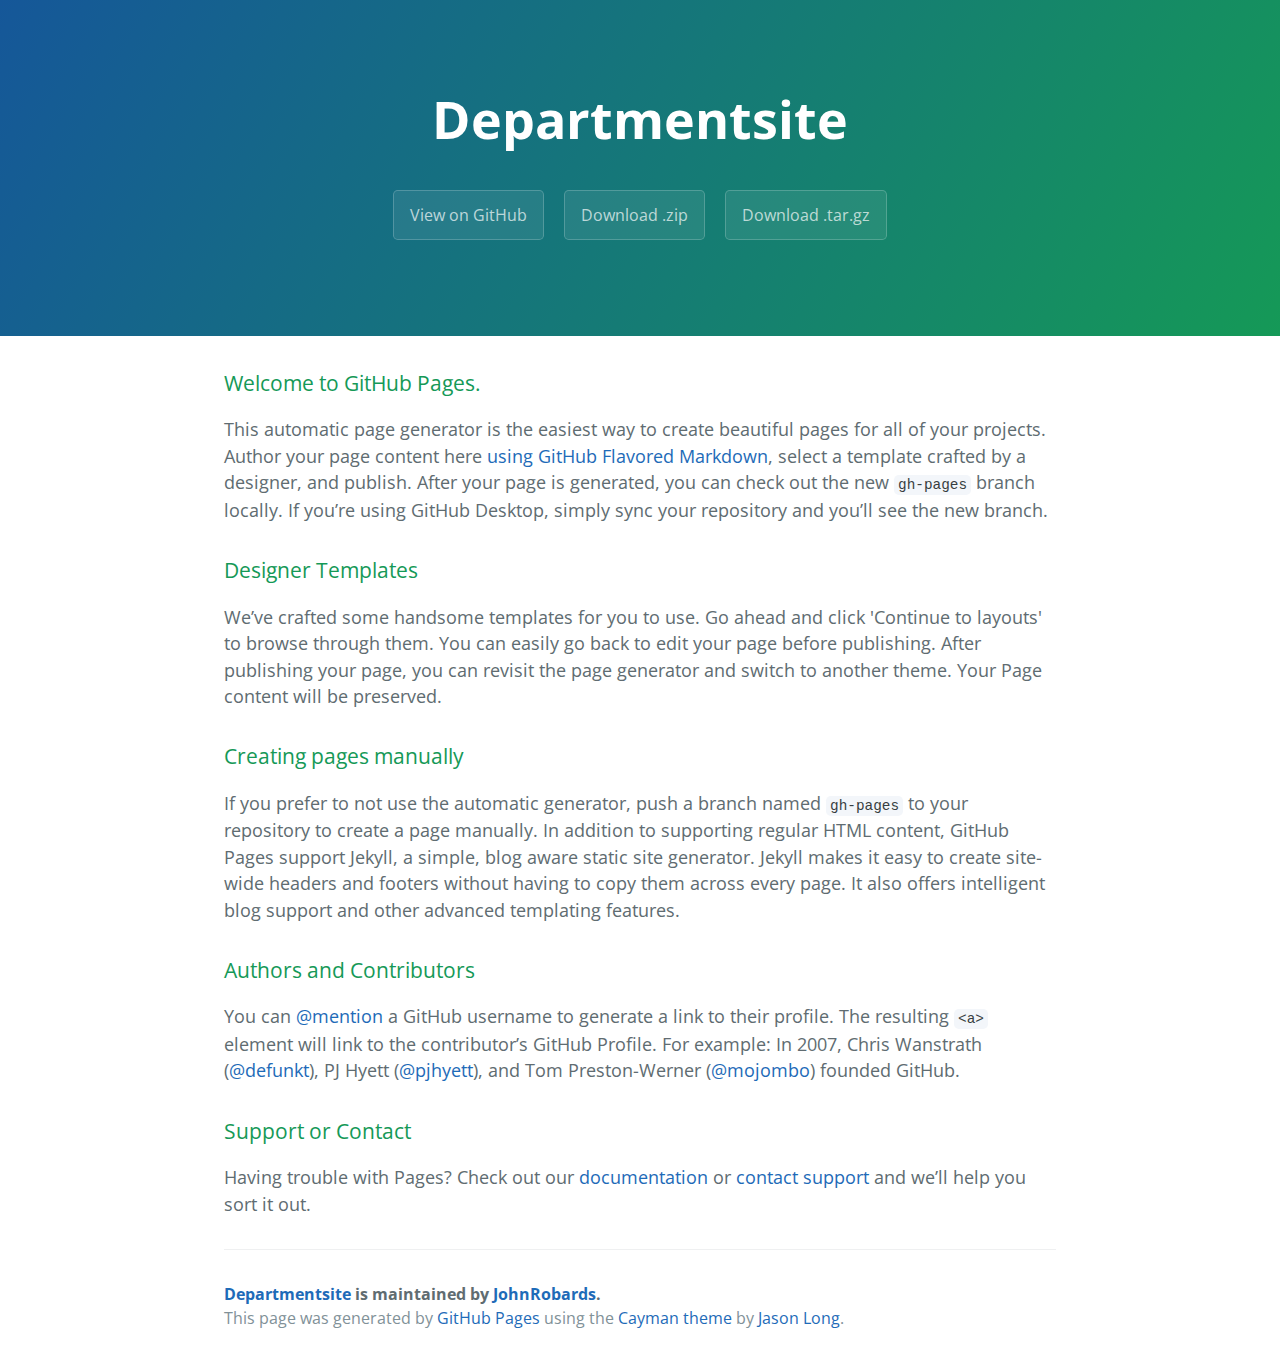
==== index.html @ 5f0476aa "Create gh-pages branch via GitHub" ====
<!DOCTYPE html>
<html lang="en-us">
  <head>
    <meta charset="UTF-8">
    <title>Departmentsite by JohnRobards</title>
    <meta name="viewport" content="width=device-width, initial-scale=1">
    <link rel="stylesheet" type="text/css" href="stylesheets/normalize.css" media="screen">
    <link href='https://fonts.googleapis.com/css?family=Open+Sans:400,700' rel='stylesheet' type='text/css'>
    <link rel="stylesheet" type="text/css" href="stylesheets/stylesheet.css" media="screen">
    <link rel="stylesheet" type="text/css" href="stylesheets/github-light.css" media="screen">
  </head>
  <body>
    <section class="page-header">
      <h1 class="project-name">Departmentsite</h1>
      <h2 class="project-tagline"></h2>
      <a href="https://github.com/JohnRobards/DepartmentSite" class="btn">View on GitHub</a>
      <a href="https://github.com/JohnRobards/DepartmentSite/zipball/master" class="btn">Download .zip</a>
      <a href="https://github.com/JohnRobards/DepartmentSite/tarball/master" class="btn">Download .tar.gz</a>
    </section>

    <section class="main-content">
      <h3>
<a id="welcome-to-github-pages" class="anchor" href="#welcome-to-github-pages" aria-hidden="true"><span aria-hidden="true" class="octicon octicon-link"></span></a>Welcome to GitHub Pages.</h3>

<p>This automatic page generator is the easiest way to create beautiful pages for all of your projects. Author your page content here <a href="https://guides.github.com/features/mastering-markdown/">using GitHub Flavored Markdown</a>, select a template crafted by a designer, and publish. After your page is generated, you can check out the new <code>gh-pages</code> branch locally. If you’re using GitHub Desktop, simply sync your repository and you’ll see the new branch.</p>

<h3>
<a id="designer-templates" class="anchor" href="#designer-templates" aria-hidden="true"><span aria-hidden="true" class="octicon octicon-link"></span></a>Designer Templates</h3>

<p>We’ve crafted some handsome templates for you to use. Go ahead and click 'Continue to layouts' to browse through them. You can easily go back to edit your page before publishing. After publishing your page, you can revisit the page generator and switch to another theme. Your Page content will be preserved.</p>

<h3>
<a id="creating-pages-manually" class="anchor" href="#creating-pages-manually" aria-hidden="true"><span aria-hidden="true" class="octicon octicon-link"></span></a>Creating pages manually</h3>

<p>If you prefer to not use the automatic generator, push a branch named <code>gh-pages</code> to your repository to create a page manually. In addition to supporting regular HTML content, GitHub Pages support Jekyll, a simple, blog aware static site generator. Jekyll makes it easy to create site-wide headers and footers without having to copy them across every page. It also offers intelligent blog support and other advanced templating features.</p>

<h3>
<a id="authors-and-contributors" class="anchor" href="#authors-and-contributors" aria-hidden="true"><span aria-hidden="true" class="octicon octicon-link"></span></a>Authors and Contributors</h3>

<p>You can <a href="https://help.github.com/articles/basic-writing-and-formatting-syntax/#mentioning-users-and-teams" class="user-mention">@mention</a> a GitHub username to generate a link to their profile. The resulting <code>&lt;a&gt;</code> element will link to the contributor’s GitHub Profile. For example: In 2007, Chris Wanstrath (<a href="https://github.com/defunkt" class="user-mention">@defunkt</a>), PJ Hyett (<a href="https://github.com/pjhyett" class="user-mention">@pjhyett</a>), and Tom Preston-Werner (<a href="https://github.com/mojombo" class="user-mention">@mojombo</a>) founded GitHub.</p>

<h3>
<a id="support-or-contact" class="anchor" href="#support-or-contact" aria-hidden="true"><span aria-hidden="true" class="octicon octicon-link"></span></a>Support or Contact</h3>

<p>Having trouble with Pages? Check out our <a href="https://help.github.com/pages">documentation</a> or <a href="https://github.com/contact">contact support</a> and we’ll help you sort it out.</p>

      <footer class="site-footer">
        <span class="site-footer-owner"><a href="https://github.com/JohnRobards/DepartmentSite">Departmentsite</a> is maintained by <a href="https://github.com/JohnRobards">JohnRobards</a>.</span>

        <span class="site-footer-credits">This page was generated by <a href="https://pages.github.com">GitHub Pages</a> using the <a href="https://github.com/jasonlong/cayman-theme">Cayman theme</a> by <a href="https://twitter.com/jasonlong">Jason Long</a>.</span>
      </footer>

    </section>

  
  </body>
</html>
---- stylesheets/stylesheet.css ----
* {
  box-sizing: border-box; }

body {
  padding: 0;
  margin: 0;
  font-family: "Open Sans", "Helvetica Neue", Helvetica, Arial, sans-serif;
  font-size: 16px;
  line-height: 1.5;
  color: #606c71; }

a {
  color: #1e6bb8;
  text-decoration: none; }
  a:hover {
    text-decoration: underline; }

.btn {
  display: inline-block;
  margin-bottom: 1rem;
  color: rgba(255, 255, 255, 0.7);
  background-color: rgba(255, 255, 255, 0.08);
  border-color: rgba(255, 255, 255, 0.2);
  border-style: solid;
  border-width: 1px;
  border-radius: 0.3rem;
  transition: color 0.2s, background-color 0.2s, border-color 0.2s; }
  .btn + .btn {
    margin-left: 1rem; }

.btn:hover {
  color: rgba(255, 255, 255, 0.8);
  text-decoration: none;
  background-color: rgba(255, 255, 255, 0.2);
  border-color: rgba(255, 255, 255, 0.3); }

@media screen and (min-width: 64em) {
  .btn {
    padding: 0.75rem 1rem; } }

@media screen and (min-width: 42em) and (max-width: 64em) {
  .btn {
    padding: 0.6rem 0.9rem;
    font-size: 0.9rem; } }

@media screen and (max-width: 42em) {
  .btn {
    display: block;
    width: 100%;
    padding: 0.75rem;
    font-size: 0.9rem; }
    .btn + .btn {
      margin-top: 1rem;
      margin-left: 0; } }

.page-header {
  color: #fff;
  text-align: center;
  background-color: #159957;
  background-image: linear-gradient(120deg, #155799, #159957); }

@media screen and (min-width: 64em) {
  .page-header {
    padding: 5rem 6rem; } }

@media screen and (min-width: 42em) and (max-width: 64em) {
  .page-header {
    padding: 3rem 4rem; } }

@media screen and (max-width: 42em) {
  .page-header {
    padding: 2rem 1rem; } }

.project-name {
  margin-top: 0;
  margin-bottom: 0.1rem; }

@media screen and (min-width: 64em) {
  .project-name {
    font-size: 3.25rem; } }

@media screen and (min-width: 42em) and (max-width: 64em) {
  .project-name {
    font-size: 2.25rem; } }

@media screen and (max-width: 42em) {
  .project-name {
    font-size: 1.75rem; } }

.project-tagline {
  margin-bottom: 2rem;
  font-weight: normal;
  opacity: 0.7; }

@media screen and (min-width: 64em) {
  .project-tagline {
    font-size: 1.25rem; } }

@media screen and (min-width: 42em) and (max-width: 64em) {
  .project-tagline {
    font-size: 1.15rem; } }

@media screen and (max-width: 42em) {
  .project-tagline {
    font-size: 1rem; } }

.main-content :first-child {
  margin-top: 0; }
.main-content img {
  max-width: 100%; }
.main-content h1, .main-content h2, .main-content h3, .main-content h4, .main-content h5, .main-content h6 {
  margin-top: 2rem;
  margin-bottom: 1rem;
  font-weight: normal;
  color: #159957; }
.main-content p {
  margin-bottom: 1em; }
.main-content code {
  padding: 2px 4px;
  font-family: Consolas, "Liberation Mono", Menlo, Courier, monospace;
  font-size: 0.9rem;
  color: #383e41;
  background-color: #f3f6fa;
  border-radius: 0.3rem; }
.main-content pre {
  padding: 0.8rem;
  margin-top: 0;
  margin-bottom: 1rem;
  font: 1rem Consolas, "Liberation Mono", Menlo, Courier, monospace;
  color: #567482;
  word-wrap: normal;
  background-color: #f3f6fa;
  border: solid 1px #dce6f0;
  border-radius: 0.3rem; }
  .main-content pre > code {
    padding: 0;
    margin: 0;
    font-size: 0.9rem;
    color: #567482;
    word-break: normal;
    white-space: pre;
    background: transparent;
    border: 0; }
.main-content .highlight {
  margin-bottom: 1rem; }
  .main-content .highlight pre {
    margin-bottom: 0;
    word-break: normal; }
.main-content .highlight pre, .main-content pre {
  padding: 0.8rem;
  overflow: auto;
  font-size: 0.9rem;
  line-height: 1.45;
  border-radius: 0.3rem; }
.main-content pre code, .main-content pre tt {
  display: inline;
  max-width: initial;
  padding: 0;
  margin: 0;
  overflow: initial;
  line-height: inherit;
  word-wrap: normal;
  background-color: transparent;
  border: 0; }
  .main-content pre code:before, .main-content pre code:after, .main-content pre tt:before, .main-content pre tt:after {
    content: normal; }
.main-content ul, .main-content ol {
  margin-top: 0; }
.main-content blockquote {
  padding: 0 1rem;
  margin-left: 0;
  color: #819198;
  border-left: 0.3rem solid #dce6f0; }
  .main-content blockquote > :first-child {
    margin-top: 0; }
  .main-content blockquote > :last-child {
    margin-bottom: 0; }
.main-content table {
  display: block;
  width: 100%;
  overflow: auto;
  word-break: normal;
  word-break: keep-all; }
  .main-content table th {
    font-weight: bold; }
  .main-content table th, .main-content table td {
    padding: 0.5rem 1rem;
    border: 1px solid #e9ebec; }
.main-content dl {
  padding: 0; }
  .main-content dl dt {
    padding: 0;
    margin-top: 1rem;
    font-size: 1rem;
    font-weight: bold; }
  .main-content dl dd {
    padding: 0;
    margin-bottom: 1rem; }
.main-content hr {
  height: 2px;
  padding: 0;
  margin: 1rem 0;
  background-color: #eff0f1;
  border: 0; }

@media screen and (min-width: 64em) {
  .main-content {
    max-width: 64rem;
    padding: 2rem 6rem;
    margin: 0 auto;
    font-size: 1.1rem; } }

@media screen and (min-width: 42em) and (max-width: 64em) {
  .main-content {
    padding: 2rem 4rem;
    font-size: 1.1rem; } }

@media screen and (max-width: 42em) {
  .main-content {
    padding: 2rem 1rem;
    font-size: 1rem; } }

.site-footer {
  padding-top: 2rem;
  margin-top: 2rem;
  border-top: solid 1px #eff0f1; }

.site-footer-owner {
  display: block;
  font-weight: bold; }

.site-footer-credits {
  color: #819198; }

@media screen and (min-width: 64em) {
  .site-footer {
    font-size: 1rem; } }

@media screen and (min-width: 42em) and (max-width: 64em) {
  .site-footer {
    font-size: 1rem; } }

@media screen and (max-width: 42em) {
  .site-footer {
    font-size: 0.9rem; } }
---- stylesheets/github-light.css ----
/*
The MIT License (MIT)

Copyright (c) 2015 GitHub, Inc.

Permission is hereby granted, free of charge, to any person obtaining a copy
of this software and associated documentation files (the "Software"), to deal
in the Software without restriction, including without limitation the rights
to use, copy, modify, merge, publish, distribute, sublicense, and/or sell
copies of the Software, and to permit persons to whom the Software is
furnished to do so, subject to the following conditions:

The above copyright notice and this permission notice shall be included in all
copies or substantial portions of the Software.

THE SOFTWARE IS PROVIDED "AS IS", WITHOUT WARRANTY OF ANY KIND, EXPRESS OR
IMPLIED, INCLUDING BUT NOT LIMITED TO THE WARRANTIES OF MERCHANTABILITY,
FITNESS FOR A PARTICULAR PURPOSE AND NONINFRINGEMENT. IN NO EVENT SHALL THE
AUTHORS OR COPYRIGHT HOLDERS BE LIABLE FOR ANY CLAIM, DAMAGES OR OTHER
LIABILITY, WHETHER IN AN ACTION OF CONTRACT, TORT OR OTHERWISE, ARISING FROM,
OUT OF OR IN CONNECTION WITH THE SOFTWARE OR THE USE OR OTHER DEALINGS IN THE
SOFTWARE.

*/

.pl-c /* comment */ {
  color: #969896;
}

.pl-c1      /* constant, markup.raw, meta.diff.header, meta.module-reference, meta.property-name, support, support.constant, support.variable, variable.other.constant */,
.pl-s .pl-v /* string variable */ {
  color: #0086b3;
}

.pl-e  /* entity */,
.pl-en /* entity.name */ {
  color: #795da3;
}

.pl-s .pl-s1 /* string source */,
.pl-smi      /* storage.modifier.import, storage.modifier.package, storage.type.java, variable.other, variable.parameter.function */ {
  color: #333;
}

.pl-ent /* entity.name.tag */ {
  color: #63a35c;
}

.pl-k /* keyword, storage, storage.type */ {
  color: #a71d5d;
}

.pl-pds              /* punctuation.definition.string, string.regexp.character-class */,
.pl-s                /* string */,
.pl-s .pl-pse .pl-s1 /* string punctuation.section.embedded source */,
.pl-sr               /* string.regexp */,
.pl-sr .pl-cce       /* string.regexp constant.character.escape */,
.pl-sr .pl-sra       /* string.regexp string.regexp.arbitrary-repitition */,
.pl-sr .pl-sre       /* string.regexp source.ruby.embedded */ {
  color: #183691;
}

.pl-v /* variable */ {
  color: #ed6a43;
}

.pl-id /* invalid.deprecated */ {
  color: #b52a1d;
}

.pl-ii /* invalid.illegal */ {
  background-color: #b52a1d;
  color: #f8f8f8;
}

.pl-sr .pl-cce /* string.regexp constant.character.escape */ {
  color: #63a35c;
  font-weight: bold;
}

.pl-ml /* markup.list */ {
  color: #693a17;
}

.pl-mh        /* markup.heading */,
.pl-mh .pl-en /* markup.heading entity.name */,
.pl-ms        /* meta.separator */ {
  color: #1d3e81;
  font-weight: bold;
}

.pl-mq /* markup.quote */ {
  color: #008080;
}

.pl-mi /* markup.italic */ {
  color: #333;
  font-style: italic;
}

.pl-mb /* markup.bold */ {
  color: #333;
  font-weight: bold;
}

.pl-md /* markup.deleted, meta.diff.header.from-file */ {
  background-color: #ffecec;
  color: #bd2c00;
}

.pl-mi1 /* markup.inserted, meta.diff.header.to-file */ {
  background-color: #eaffea;
  color: #55a532;
}

.pl-mdr /* meta.diff.range */ {
  color: #795da3;
  font-weight: bold;
}

.pl-mo /* meta.output */ {
  color: #1d3e81;
}
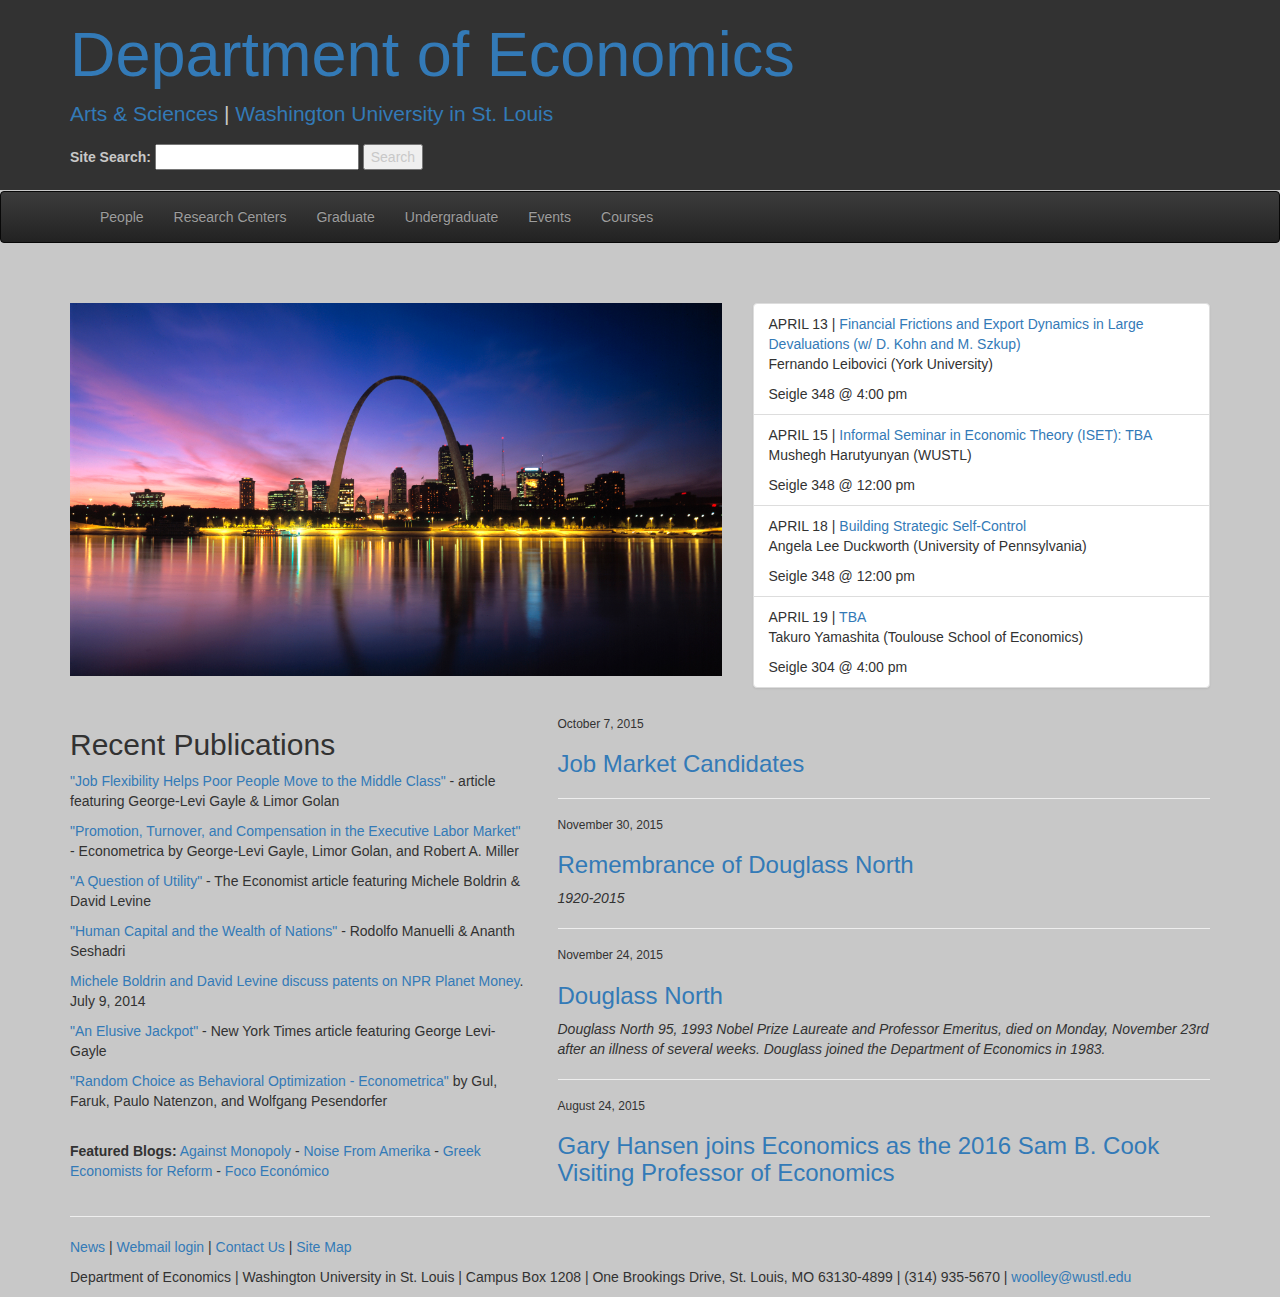
==== commit f46588d2: "More" ====
--- a/index.html
+++ b/index.html
@@ -2,56 +2,144 @@
 <html lang="en-us">
   <head>
     <meta charset="UTF-8">
-    <title>Departmentsite by JohnRobards</title>
+    <title>Economics Department Site Reboot</title>
     <meta name="viewport" content="width=device-width, initial-scale=1">
-    <link rel="stylesheet" type="text/css" href="stylesheets/normalize.css" media="screen">
-    <link href='https://fonts.googleapis.com/css?family=Open+Sans:400,700' rel='stylesheet' type='text/css'>
-    <link rel="stylesheet" type="text/css" href="stylesheets/stylesheet.css" media="screen">
-    <link rel="stylesheet" type="text/css" href="stylesheets/github-light.css" media="screen">
+    <link rel="stylesheet" type="text/css" href="css/normalize.css" media="screen">
+    <link rel="stylesheet" type="text/css" href="css/stylesheet.css" media="screen">
+    <link rel="stylesheet" type="text/css" href="css/github-light.css" media="screen">
+    
+    <link rel="stylesheet" type="text/css" href="css/bootstrap-theme.min.css" media="screen">
+    <link rel="stylesheet" type="text/css" href="css/bootstrap.min.css" media="screen">
+    <link rel="stylesheet" type="text/css" href="css/DepartmentSite.css" media="screen">
   </head>
   <body>
-    <section class="page-header">
-      <h1 class="project-name">Departmentsite</h1>
-      <h2 class="project-tagline"></h2>
-      <a href="https://github.com/JohnRobards/DepartmentSite" class="btn">View on GitHub</a>
-      <a href="https://github.com/JohnRobards/DepartmentSite/zipball/master" class="btn">Download .zip</a>
-      <a href="https://github.com/JohnRobards/DepartmentSite/tarball/master" class="btn">Download .tar.gz</a>
-    </section>
+    <!-- Main jumbotron for a primary marketing message or call to action -->
+      <div class="jumbotron">
+        <div class="container">
+          <h1><a href="http://johnrobards.github.io/DepartmentSite/">Department of Economics</a></h1>
+          <p><a href="http://artsci.wustl.edu/">Arts & Sciences </a>|<a href="https://wustl.edu/"> Washington University in St. Louis</a>
+            <form action= "http://johnrobards.github.io/DepartmentSite/Search.html" method="GET">
+            <label>Site Search: <input type="text" name="q" /></label>
+            <input type="submit" value="Search" />
+            </form>
+          </p>
+        </div>
+      </div>  
+    
+    
+    <nav class="navbar navbar-inverse">
+        <div class="container">
+          <div class="navbar-header">
+            <button type="button" class="navbar-toggle collapsed" data-toggle="collapse" data-target="#navbar" aria-expanded="false" aria-controls="navbar">
+              <span class="sr-only">Toggle navigation</span>
+              <span class="icon-bar"></span>
+              <span class="icon-bar"></span>
+              <span class="icon-bar"></span>
+            </button>
+          </div>
+          
+          <div id="navbar" class="navbar-collapse collapse">
+            <ul class="nav navbar-nav">
+              <li><a href="http://johnrobards.github.io/DepartmentSite/People.html">People</a></li>
+              <li><a href="http://johnrobards.github.io/DepartmentSite/Research_Centers.html">Research Centers</a></li>
+              <li><a href="http://johnrobards.github.io/DepartmentSite/Graduate.html">Graduate</a></li>
+              <li><a href="http://johnrobards.github.io/DepartmentSite/Undergraduate.html">Undergraduate</a></li>
+              <li><a href="http://johnrobards.github.io/DepartmentSite/Events.html">Events</a></li>
+              <li><a href="http://johnrobards.github.io/DepartmentSite/Courses.html">Courses</a></li>
+            </ul>
+          </div>
+        </div>
+      </nav>
+    <br />
+    <br />
+    
+    
+    
+     <div class="container">
+        <div class="row">
 
-    <section class="main-content">
-      <h3>
-<a id="welcome-to-github-pages" class="anchor" href="#welcome-to-github-pages" aria-hidden="true"><span aria-hidden="true" class="octicon octicon-link"></span></a>Welcome to GitHub Pages.</h3>
+        <div class="col-md-7">
+            <img class="img-responsive" src="imgs/Skyline.jpg">
+        </div> <!-- col -->
 
-<p>This automatic page generator is the easiest way to create beautiful pages for all of your projects. Author your page content here <a href="https://guides.github.com/features/mastering-markdown/">using GitHub Flavored Markdown</a>, select a template crafted by a designer, and publish. After your page is generated, you can check out the new <code>gh-pages</code> branch locally. If you’re using GitHub Desktop, simply sync your repository and you’ll see the new branch.</p>
+        <div class="col-md-5">
+          <ul class="list-group">
+            <li class="list-group-item">APRIL 13 | <a href="http://johnrobards.github.io/DepartmentSite/EventPages/FinancialFrictions.html">Financial Frictions and Export Dynamics in Large Devaluations (w/ D. Kohn and M. Szkup)</a>
+            <p>Fernando Leibovici (York University)</p>
+            Seigle 348 @ 4:00 pm</li>
+            <li class="list-group-item">APRIL 15 | <a href="http://johnrobards.github.io/DepartmentSite/EventPages/EconomicTheory.html">Informal Seminar in Economic Theory (ISET): TBA</a>
+            <p>Mushegh Harutyunyan (WUSTL)</p>
+            Seigle 348 @ 12:00 pm</li>
+            <li class="list-group-item">APRIL 18 | <a href="http://johnrobards.github.io/DepartmentSite/EventPages/SelfControl.html">Building Strategic Self-Control</a>
+            <p>Angela Lee Duckworth (University of Pennsylvania)</p>
+            Seigle 348 @ 12:00 pm</li>
+            <li class="list-group-item">APRIL 19 | <a href="http://johnrobards.github.io/DepartmentSite/EventPages/TBA.html">TBA</a>
+            <p>Takuro Yamashita (Toulouse School of Economics)</p>
+            Seigle 304 @ 4:00 pm</li>
+          </ul>
+        </div> <!-- col -->
 
-<h3>
-<a id="designer-templates" class="anchor" href="#designer-templates" aria-hidden="true"><span aria-hidden="true" class="octicon octicon-link"></span></a>Designer Templates</h3>
+        <div class="col-md-5">
+          <h2>Recent Publications</h2>
+          <p>
+            <a href="http://www.theatlantic.com/business/archive/2015/09/for-better-economic-mobility-more-flexible-jobs/404011/">"Job Flexibility Helps Poor People Move to the Middle Class"</a> - article featuring George-Levi Gayle & Limor Golan
+          </p>
+          <p>
+            <a href="http://onlinelibrary.wiley.com/store/10.3982/ECTA11020/asset/ecta1556.pdf?v=1&t=imwfavoj&s=5040d1652b0338eec472b3199f9a726b33541821">"Promotion, Turnover, and Compensation in the Executive Labor Market"</a> - Econometrica by George-Levi Gayle, Limor Golan, and Robert A. Miller
+          </p>
+          <p>
+            <a href="http://www.economist.com/node/21660559">"A Question of Utility"</a> - The Economist article featuring Michele Boldrin & David Levine
+          </p>
+          <p>
+            <a href="http://pubs.aeaweb.org/doi/pdfplus/10.1257/aer.104.9.2736">"Human Capital and the Wealth of Nations"</a> - Rodolfo Manuelli & Ananth Seshadri
+          </p>
+          <p>
+            <a href="http://www.npr.org/sections/money/2014/07/09/329895088/episode-551-the-case-against-patents">Michele Boldrin and David Levine discuss patents on NPR Planet Money</a>. July 9, 2014
+          </p>
+          <p>
+            <a href="http://www.nytimes.com/2014/06/08/business/riches-come-to-women-as-ceos-but-few-get-there.html?_r=3">"An Elusive Jackpot"</a> - New York Times article featuring George Levi-Gayle
+          </p>
+          <p>
+            <a href="http://www.econometricsociety.org/publications/econometrica/journal-materials/forthcoming-papers">"Random Choice as Behavioral Optimization - Econometrica"</a> by Gul, Faruk, Paulo Natenzon, and Wolfgang Pesendorfer
+          </p>
+          <br />
+          <p><strong>Featured Blogs:</strong> <a href="http://www.againstmonopoly.org/">Against Monopoly</a> - <a href="http://www.noisefromamerika.org/">Noise From Amerika</a>
+          - <a href="http://greekeconomistsforreform.com/">Greek Economists for Reform</a> - <a href="http://focoeconomico.org/">Foco Económico</a></p>
+        </div>
 
-<p>We’ve crafted some handsome templates for you to use. Go ahead and click 'Continue to layouts' to browse through them. You can easily go back to edit your page before publishing. After publishing your page, you can revisit the page generator and switch to another theme. Your Page content will be preserved.</p>
+        
 
-<h3>
-<a id="creating-pages-manually" class="anchor" href="#creating-pages-manually" aria-hidden="true"><span aria-hidden="true" class="octicon octicon-link"></span></a>Creating pages manually</h3>
+        <div class="col-md-7">
+          <h6>October 7, 2015</h6>
+          <h3><a href="http://johnrobards.github.io/DepartmentSite/candidates.html">Job Market Candidates</a></h3>
+          <hr />
+          
+          <h6>November 30, 2015</h6>
+          <h3><a href="https://source.wustl.edu/2015/11/obituary-douglass-c-north-nobel-prizewinning-economist-95/">Remembrance of Douglass North</a></h3>
+          <p><i>1920-2015</i></p>
+          <hr />
+          
+          <h6>November 24, 2015</h6>
+          <h3><a href="https://source.wustl.edu/2015/11/obituary-douglass-c-north-nobel-prizewinning-economist-95/">Douglass North</a></h3>
+          <p><i>Douglass North 95, 1993 Nobel Prize Laureate and Professor Emeritus, died on Monday, November 23rd after an illness of several weeks. Douglass joined the Department of Economics in 1983.</i></p>
+          <hr />
+          
+          <h6>August 24, 2015</h6>
+          <h3><a href="http://www.econ.ucla.edu/faculty/regular/Hansen.html">Gary Hansen joins Economics as the 2016 Sam B. Cook Visiting Professor of Economics</a></h3>
+        </div> <!-- col -->
 
-<p>If you prefer to not use the automatic generator, push a branch named <code>gh-pages</code> to your repository to create a page manually. In addition to supporting regular HTML content, GitHub Pages support Jekyll, a simple, blog aware static site generator. Jekyll makes it easy to create site-wide headers and footers without having to copy them across every page. It also offers intelligent blog support and other advanced templating features.</p>
+      </div> <!-- row -->
+        <hr>
 
-<h3>
-<a id="authors-and-contributors" class="anchor" href="#authors-and-contributors" aria-hidden="true"><span aria-hidden="true" class="octicon octicon-link"></span></a>Authors and Contributors</h3>
+        <footer>
+          <p><a href="http://johnrobards.github.io/DepartmentSite/News.html">News</a> | <a href="http://email.wustl.edu/">Webmail login</a> | <a href="http://johnrobards.github.io/DepartmentSite/Contact.html">Contact Us</a> | <a href="http://johnrobards.github.io/DepartmentSite/SiteMap.html">Site Map</a></p>
+          <p>Department of Economics | Washington University in St. Louis | Campus Box 1208 | One Brookings Drive, St. Louis, MO 63130-4899 | (314) 935-5670 | <a href="mailto:woolley@wustl.edu">woolley@wustl.edu</a></p>
+        </footer>
+      </div>
 
-<p>You can <a href="https://help.github.com/articles/basic-writing-and-formatting-syntax/#mentioning-users-and-teams" class="user-mention">@mention</a> a GitHub username to generate a link to their profile. The resulting <code>&lt;a&gt;</code> element will link to the contributor’s GitHub Profile. For example: In 2007, Chris Wanstrath (<a href="https://github.com/defunkt" class="user-mention">@defunkt</a>), PJ Hyett (<a href="https://github.com/pjhyett" class="user-mention">@pjhyett</a>), and Tom Preston-Werner (<a href="https://github.com/mojombo" class="user-mention">@mojombo</a>) founded GitHub.</p>
+      <script src="https://ajax.googleapis.com/ajax/libs/jquery/1.11.3/jquery.min.js"></script>
+      <script src="js/bootstrap.min.js"></script>
 
-<h3>
-<a id="support-or-contact" class="anchor" href="#support-or-contact" aria-hidden="true"><span aria-hidden="true" class="octicon octicon-link"></span></a>Support or Contact</h3>
-
-<p>Having trouble with Pages? Check out our <a href="https://help.github.com/pages">documentation</a> or <a href="https://github.com/contact">contact support</a> and we’ll help you sort it out.</p>
-
-      <footer class="site-footer">
-        <span class="site-footer-owner"><a href="https://github.com/JohnRobards/DepartmentSite">Departmentsite</a> is maintained by <a href="https://github.com/JohnRobards">JohnRobards</a>.</span>
-
-        <span class="site-footer-credits">This page was generated by <a href="https://pages.github.com">GitHub Pages</a> using the <a href="https://github.com/jasonlong/cayman-theme">Cayman theme</a> by <a href="https://twitter.com/jasonlong">Jason Long</a>.</span>
-      </footer>
-
-    </section>
-
-  
+    
   </body>
 </html>
--- a/css/stylesheet.css
+++ b/css/stylesheet.css
@@ -0,0 +1,245 @@
+* {
+  box-sizing: border-box; }
+
+body {
+  padding: 0;
+  margin: 0;
+  font-family: "Open Sans", "Helvetica Neue", Helvetica, Arial, sans-serif;
+  font-size: 16px;
+  line-height: 1.5;
+  color: #606c71; }
+
+a {
+  color: #1e6bb8;
+  text-decoration: none; }
+  a:hover {
+    text-decoration: underline; }
+
+.btn {
+  display: inline-block;
+  margin-bottom: 1rem;
+  color: rgba(255, 255, 255, 0.7);
+  background-color: rgba(255, 255, 255, 0.08);
+  border-color: rgba(255, 255, 255, 0.2);
+  border-style: solid;
+  border-width: 1px;
+  border-radius: 0.3rem;
+  transition: color 0.2s, background-color 0.2s, border-color 0.2s; }
+  .btn + .btn {
+    margin-left: 1rem; }
+
+.btn:hover {
+  color: rgba(255, 255, 255, 0.8);
+  text-decoration: none;
+  background-color: rgba(255, 255, 255, 0.2);
+  border-color: rgba(255, 255, 255, 0.3); }
+
+@media screen and (min-width: 64em) {
+  .btn {
+    padding: 0.75rem 1rem; } }
+
+@media screen and (min-width: 42em) and (max-width: 64em) {
+  .btn {
+    padding: 0.6rem 0.9rem;
+    font-size: 0.9rem; } }
+
+@media screen and (max-width: 42em) {
+  .btn {
+    display: block;
+    width: 100%;
+    padding: 0.75rem;
+    font-size: 0.9rem; }
+    .btn + .btn {
+      margin-top: 1rem;
+      margin-left: 0; } }
+
+.page-header {
+  color: #fff;
+  text-align: center;
+  background-color: #159957;
+  background-image: linear-gradient(120deg, #155799, #159957); }
+
+@media screen and (min-width: 64em) {
+  .page-header {
+    padding: 5rem 6rem; } }
+
+@media screen and (min-width: 42em) and (max-width: 64em) {
+  .page-header {
+    padding: 3rem 4rem; } }
+
+@media screen and (max-width: 42em) {
+  .page-header {
+    padding: 2rem 1rem; } }
+
+.project-name {
+  margin-top: 0;
+  margin-bottom: 0.1rem; }
+
+@media screen and (min-width: 64em) {
+  .project-name {
+    font-size: 3.25rem; } }
+
+@media screen and (min-width: 42em) and (max-width: 64em) {
+  .project-name {
+    font-size: 2.25rem; } }
+
+@media screen and (max-width: 42em) {
+  .project-name {
+    font-size: 1.75rem; } }
+
+.project-tagline {
+  margin-bottom: 2rem;
+  font-weight: normal;
+  opacity: 0.7; }
+
+@media screen and (min-width: 64em) {
+  .project-tagline {
+    font-size: 1.25rem; } }
+
+@media screen and (min-width: 42em) and (max-width: 64em) {
+  .project-tagline {
+    font-size: 1.15rem; } }
+
+@media screen and (max-width: 42em) {
+  .project-tagline {
+    font-size: 1rem; } }
+
+.main-content :first-child {
+  margin-top: 0; }
+.main-content img {
+  max-width: 100%; }
+.main-content h1, .main-content h2, .main-content h3, .main-content h4, .main-content h5, .main-content h6 {
+  margin-top: 2rem;
+  margin-bottom: 1rem;
+  font-weight: normal;
+  color: #159957; }
+.main-content p {
+  margin-bottom: 1em; }
+.main-content code {
+  padding: 2px 4px;
+  font-family: Consolas, "Liberation Mono", Menlo, Courier, monospace;
+  font-size: 0.9rem;
+  color: #383e41;
+  background-color: #f3f6fa;
+  border-radius: 0.3rem; }
+.main-content pre {
+  padding: 0.8rem;
+  margin-top: 0;
+  margin-bottom: 1rem;
+  font: 1rem Consolas, "Liberation Mono", Menlo, Courier, monospace;
+  color: #567482;
+  word-wrap: normal;
+  background-color: #f3f6fa;
+  border: solid 1px #dce6f0;
+  border-radius: 0.3rem; }
+  .main-content pre > code {
+    padding: 0;
+    margin: 0;
+    font-size: 0.9rem;
+    color: #567482;
+    word-break: normal;
+    white-space: pre;
+    background: transparent;
+    border: 0; }
+.main-content .highlight {
+  margin-bottom: 1rem; }
+  .main-content .highlight pre {
+    margin-bottom: 0;
+    word-break: normal; }
+.main-content .highlight pre, .main-content pre {
+  padding: 0.8rem;
+  overflow: auto;
+  font-size: 0.9rem;
+  line-height: 1.45;
+  border-radius: 0.3rem; }
+.main-content pre code, .main-content pre tt {
+  display: inline;
+  max-width: initial;
+  padding: 0;
+  margin: 0;
+  overflow: initial;
+  line-height: inherit;
+  word-wrap: normal;
+  background-color: transparent;
+  border: 0; }
+  .main-content pre code:before, .main-content pre code:after, .main-content pre tt:before, .main-content pre tt:after {
+    content: normal; }
+.main-content ul, .main-content ol {
+  margin-top: 0; }
+.main-content blockquote {
+  padding: 0 1rem;
+  margin-left: 0;
+  color: #819198;
+  border-left: 0.3rem solid #dce6f0; }
+  .main-content blockquote > :first-child {
+    margin-top: 0; }
+  .main-content blockquote > :last-child {
+    margin-bottom: 0; }
+.main-content table {
+  display: block;
+  width: 100%;
+  overflow: auto;
+  word-break: normal;
+  word-break: keep-all; }
+  .main-content table th {
+    font-weight: bold; }
+  .main-content table th, .main-content table td {
+    padding: 0.5rem 1rem;
+    border: 1px solid #e9ebec; }
+.main-content dl {
+  padding: 0; }
+  .main-content dl dt {
+    padding: 0;
+    margin-top: 1rem;
+    font-size: 1rem;
+    font-weight: bold; }
+  .main-content dl dd {
+    padding: 0;
+    margin-bottom: 1rem; }
+.main-content hr {
+  height: 2px;
+  padding: 0;
+  margin: 1rem 0;
+  background-color: #eff0f1;
+  border: 0; }
+
+@media screen and (min-width: 64em) {
+  .main-content {
+    max-width: 64rem;
+    padding: 2rem 6rem;
+    margin: 0 auto;
+    font-size: 1.1rem; } }
+
+@media screen and (min-width: 42em) and (max-width: 64em) {
+  .main-content {
+    padding: 2rem 4rem;
+    font-size: 1.1rem; } }
+
+@media screen and (max-width: 42em) {
+  .main-content {
+    padding: 2rem 1rem;
+    font-size: 1rem; } }
+
+.site-footer {
+  padding-top: 2rem;
+  margin-top: 2rem;
+  border-top: solid 1px #eff0f1; }
+
+.site-footer-owner {
+  display: block;
+  font-weight: bold; }
+
+.site-footer-credits {
+  color: #819198; }
+
+@media screen and (min-width: 64em) {
+  .site-footer {
+    font-size: 1rem; } }
+
+@media screen and (min-width: 42em) and (max-width: 64em) {
+  .site-footer {
+    font-size: 1rem; } }
+
+@media screen and (max-width: 42em) {
+  .site-footer {
+    font-size: 0.9rem; } }
--- a/css/github-light.css
+++ b/css/github-light.css
@@ -0,0 +1,124 @@
+/*
+The MIT License (MIT)
+
+Copyright (c) 2015 GitHub, Inc.
+
+Permission is hereby granted, free of charge, to any person obtaining a copy
+of this software and associated documentation files (the "Software"), to deal
+in the Software without restriction, including without limitation the rights
+to use, copy, modify, merge, publish, distribute, sublicense, and/or sell
+copies of the Software, and to permit persons to whom the Software is
+furnished to do so, subject to the following conditions:
+
+The above copyright notice and this permission notice shall be included in all
+copies or substantial portions of the Software.
+
+THE SOFTWARE IS PROVIDED "AS IS", WITHOUT WARRANTY OF ANY KIND, EXPRESS OR
+IMPLIED, INCLUDING BUT NOT LIMITED TO THE WARRANTIES OF MERCHANTABILITY,
+FITNESS FOR A PARTICULAR PURPOSE AND NONINFRINGEMENT. IN NO EVENT SHALL THE
+AUTHORS OR COPYRIGHT HOLDERS BE LIABLE FOR ANY CLAIM, DAMAGES OR OTHER
+LIABILITY, WHETHER IN AN ACTION OF CONTRACT, TORT OR OTHERWISE, ARISING FROM,
+OUT OF OR IN CONNECTION WITH THE SOFTWARE OR THE USE OR OTHER DEALINGS IN THE
+SOFTWARE.
+
+*/
+
+.pl-c /* comment */ {
+  color: #969896;
+}
+
+.pl-c1      /* constant, markup.raw, meta.diff.header, meta.module-reference, meta.property-name, support, support.constant, support.variable, variable.other.constant */,
+.pl-s .pl-v /* string variable */ {
+  color: #0086b3;
+}
+
+.pl-e  /* entity */,
+.pl-en /* entity.name */ {
+  color: #795da3;
+}
+
+.pl-s .pl-s1 /* string source */,
+.pl-smi      /* storage.modifier.import, storage.modifier.package, storage.type.java, variable.other, variable.parameter.function */ {
+  color: #333;
+}
+
+.pl-ent /* entity.name.tag */ {
+  color: #63a35c;
+}
+
+.pl-k /* keyword, storage, storage.type */ {
+  color: #a71d5d;
+}
+
+.pl-pds              /* punctuation.definition.string, string.regexp.character-class */,
+.pl-s                /* string */,
+.pl-s .pl-pse .pl-s1 /* string punctuation.section.embedded source */,
+.pl-sr               /* string.regexp */,
+.pl-sr .pl-cce       /* string.regexp constant.character.escape */,
+.pl-sr .pl-sra       /* string.regexp string.regexp.arbitrary-repitition */,
+.pl-sr .pl-sre       /* string.regexp source.ruby.embedded */ {
+  color: #183691;
+}
+
+.pl-v /* variable */ {
+  color: #ed6a43;
+}
+
+.pl-id /* invalid.deprecated */ {
+  color: #b52a1d;
+}
+
+.pl-ii /* invalid.illegal */ {
+  background-color: #b52a1d;
+  color: #f8f8f8;
+}
+
+.pl-sr .pl-cce /* string.regexp constant.character.escape */ {
+  color: #63a35c;
+  font-weight: bold;
+}
+
+.pl-ml /* markup.list */ {
+  color: #693a17;
+}
+
+.pl-mh        /* markup.heading */,
+.pl-mh .pl-en /* markup.heading entity.name */,
+.pl-ms        /* meta.separator */ {
+  color: #1d3e81;
+  font-weight: bold;
+}
+
+.pl-mq /* markup.quote */ {
+  color: #008080;
+}
+
+.pl-mi /* markup.italic */ {
+  color: #333;
+  font-style: italic;
+}
+
+.pl-mb /* markup.bold */ {
+  color: #333;
+  font-weight: bold;
+}
+
+.pl-md /* markup.deleted, meta.diff.header.from-file */ {
+  background-color: #ffecec;
+  color: #bd2c00;
+}
+
+.pl-mi1 /* markup.inserted, meta.diff.header.to-file */ {
+  background-color: #eaffea;
+  color: #55a532;
+}
+
+.pl-mdr /* meta.diff.range */ {
+  color: #795da3;
+  font-weight: bold;
+}
+
+.pl-mo /* meta.output */ {
+  color: #1d3e81;
+}
+
--- a/css/DepartmentSite.css
+++ b/css/DepartmentSite.css
@@ -0,0 +1,30 @@
+.jumbotron {
+    background-color: rgb(50, 50, 50);
+    
+}
+
+.jumbotron a:link {
+   text-decoration: none;
+}
+
+.jumbotron {
+    color: rgb(200, 200, 200);
+    padding-bottom: 0px;
+    padding-top: 0px;
+    margin-bottom: 1px;
+}
+
+body {
+    background-color: rgb(200, 200, 200);
+    color: rgb(50, 50, 50);
+}
+
+.centered {
+    text-align: center;
+    vertical-align: middle;
+}
+
+.dashed {
+    border-style: dashed;
+    border-color: rgb(50, 50, 50);
+}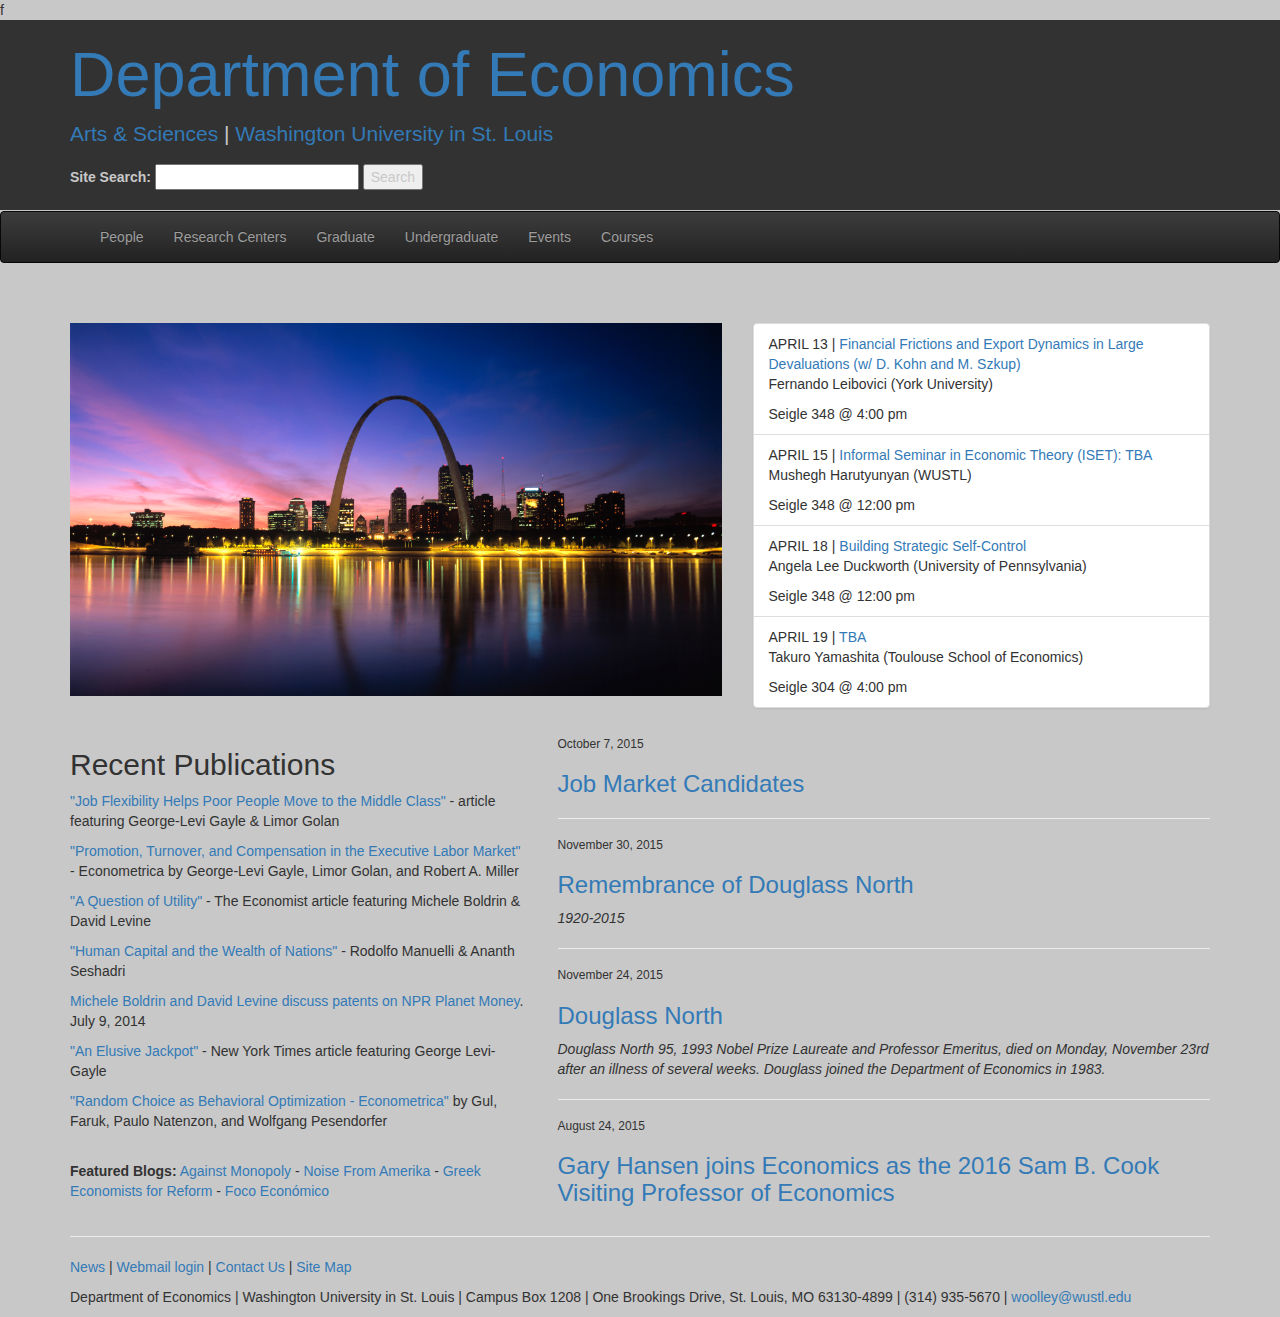
==== commit aad60e38: "Update index.html" ====
--- a/index.html
+++ b/index.html
@@ -4,7 +4,7 @@
     <meta charset="UTF-8">
     <title>Economics Department Site Reboot</title>
     <meta name="viewport" content="width=device-width, initial-scale=1">
-    <link rel="stylesheet" type="text/css" href="css/normalize.css" media="screen">
+    <link rel="stylesheet" type="text/css" href="css/normalize.css" media="screen"> f
     <link rel="stylesheet" type="text/css" href="css/stylesheet.css" media="screen">
     <link rel="stylesheet" type="text/css" href="css/github-light.css" media="screen">
     
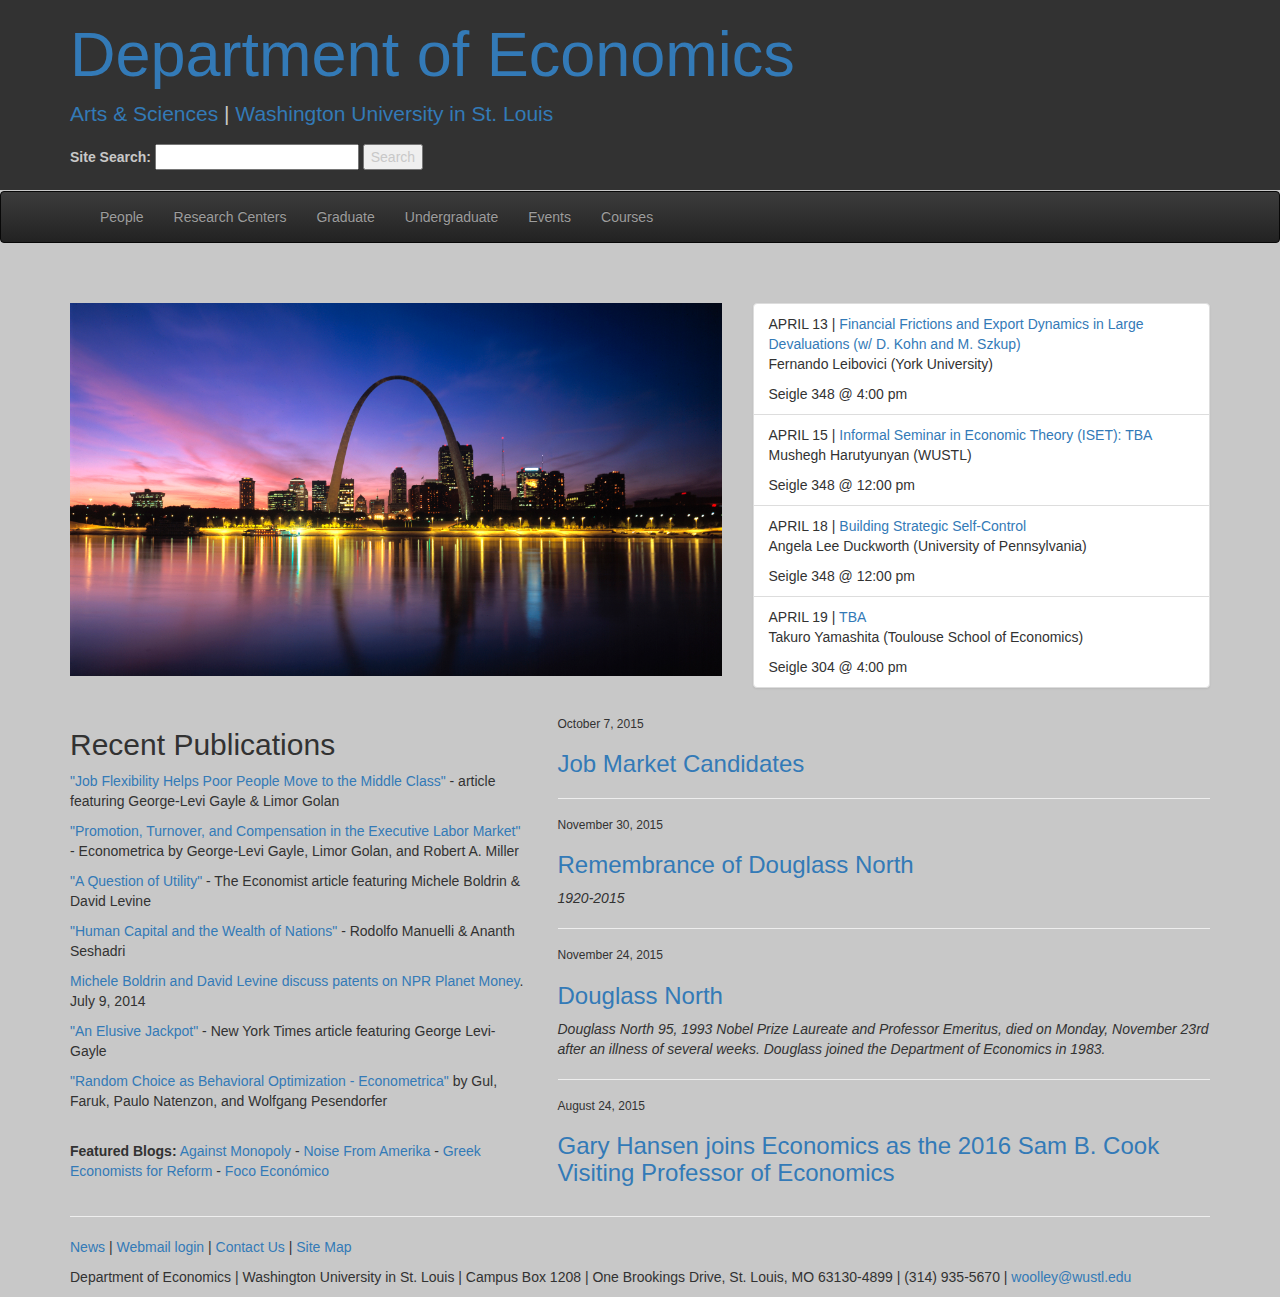
==== commit 05ce12e5: "Update index.html" ====
--- a/index.html
+++ b/index.html
@@ -4,7 +4,7 @@
     <meta charset="UTF-8">
     <title>Economics Department Site Reboot</title>
     <meta name="viewport" content="width=device-width, initial-scale=1">
-    <link rel="stylesheet" type="text/css" href="css/normalize.css" media="screen"> f
+    <link rel="stylesheet" type="text/css" href="css/normalize.css" media="screen">
     <link rel="stylesheet" type="text/css" href="css/stylesheet.css" media="screen">
     <link rel="stylesheet" type="text/css" href="css/github-light.css" media="screen">
     
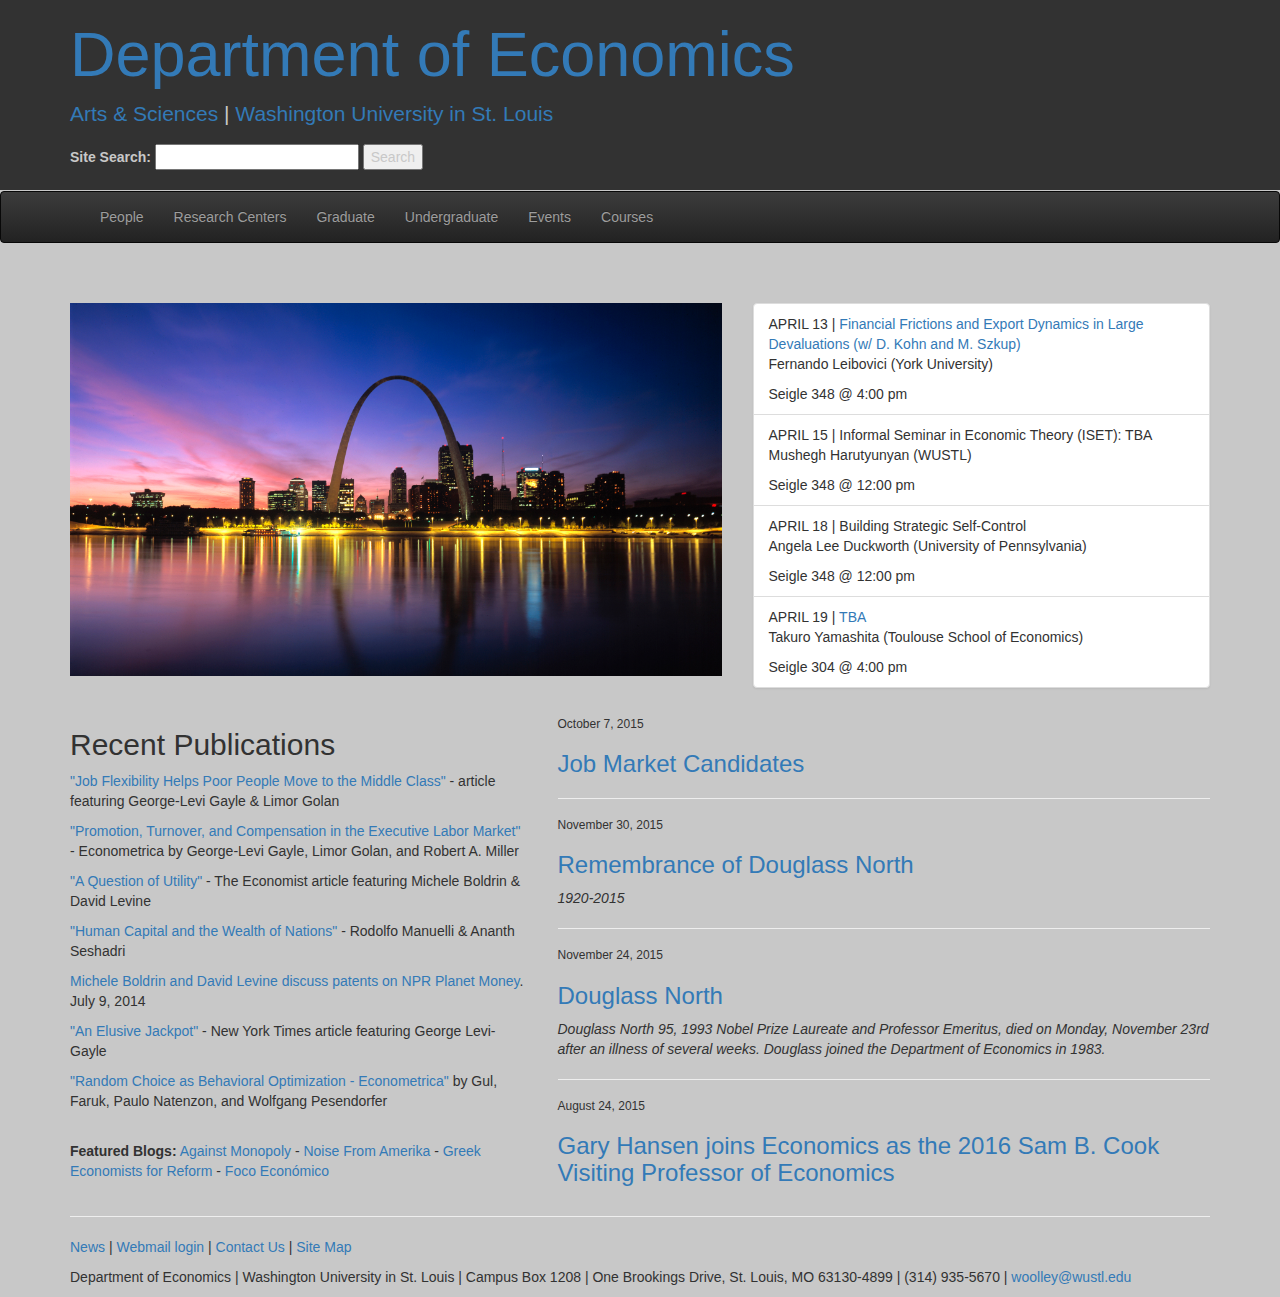
==== commit 5cbe6bb7: "MOAR" ====
--- a/index.html
+++ b/index.html
@@ -45,7 +45,7 @@
               <li><a href="http://johnrobards.github.io/DepartmentSite/Graduate.html">Graduate</a></li>
               <li><a href="http://johnrobards.github.io/DepartmentSite/Undergraduate.html">Undergraduate</a></li>
               <li><a href="http://johnrobards.github.io/DepartmentSite/Events.html">Events</a></li>
-              <li><a href="http://johnrobards.github.io/DepartmentSite/Courses.html">Courses</a></li>
+              <li><a href="https://acadinfo.wustl.edu/CourseListings/CourseInfo.aspx?sem=SP2016&sch=L&dept=L11&crs=">Courses</a></li>
             </ul>
           </div>
         </div>
@@ -64,16 +64,16 @@
 
         <div class="col-md-5">
           <ul class="list-group">
-            <li class="list-group-item">APRIL 13 | <a href="http://johnrobards.github.io/DepartmentSite/EventPages/FinancialFrictions.html">Financial Frictions and Export Dynamics in Large Devaluations (w/ D. Kohn and M. Szkup)</a>
+            <li class="list-group-item">APRIL 13 | <a href="http://www.fernandoleibovici.com/">Financial Frictions and Export Dynamics in Large Devaluations (w/ D. Kohn and M. Szkup)</a>
             <p>Fernando Leibovici (York University)</p>
             Seigle 348 @ 4:00 pm</li>
-            <li class="list-group-item">APRIL 15 | <a href="http://johnrobards.github.io/DepartmentSite/EventPages/EconomicTheory.html">Informal Seminar in Economic Theory (ISET): TBA</a>
+            <li class="list-group-item">APRIL 15 | Informal Seminar in Economic Theory (ISET): TBA
             <p>Mushegh Harutyunyan (WUSTL)</p>
             Seigle 348 @ 12:00 pm</li>
-            <li class="list-group-item">APRIL 18 | <a href="http://johnrobards.github.io/DepartmentSite/EventPages/SelfControl.html">Building Strategic Self-Control</a>
+            <li class="list-group-item">APRIL 18 | Building Strategic Self-Control
             <p>Angela Lee Duckworth (University of Pennsylvania)</p>
             Seigle 348 @ 12:00 pm</li>
-            <li class="list-group-item">APRIL 19 | <a href="http://johnrobards.github.io/DepartmentSite/EventPages/TBA.html">TBA</a>
+            <li class="list-group-item">APRIL 19 | <a href="http://www.tse-fr.eu/">TBA</a>
             <p>Takuro Yamashita (Toulouse School of Economics)</p>
             Seigle 304 @ 4:00 pm</li>
           </ul>
